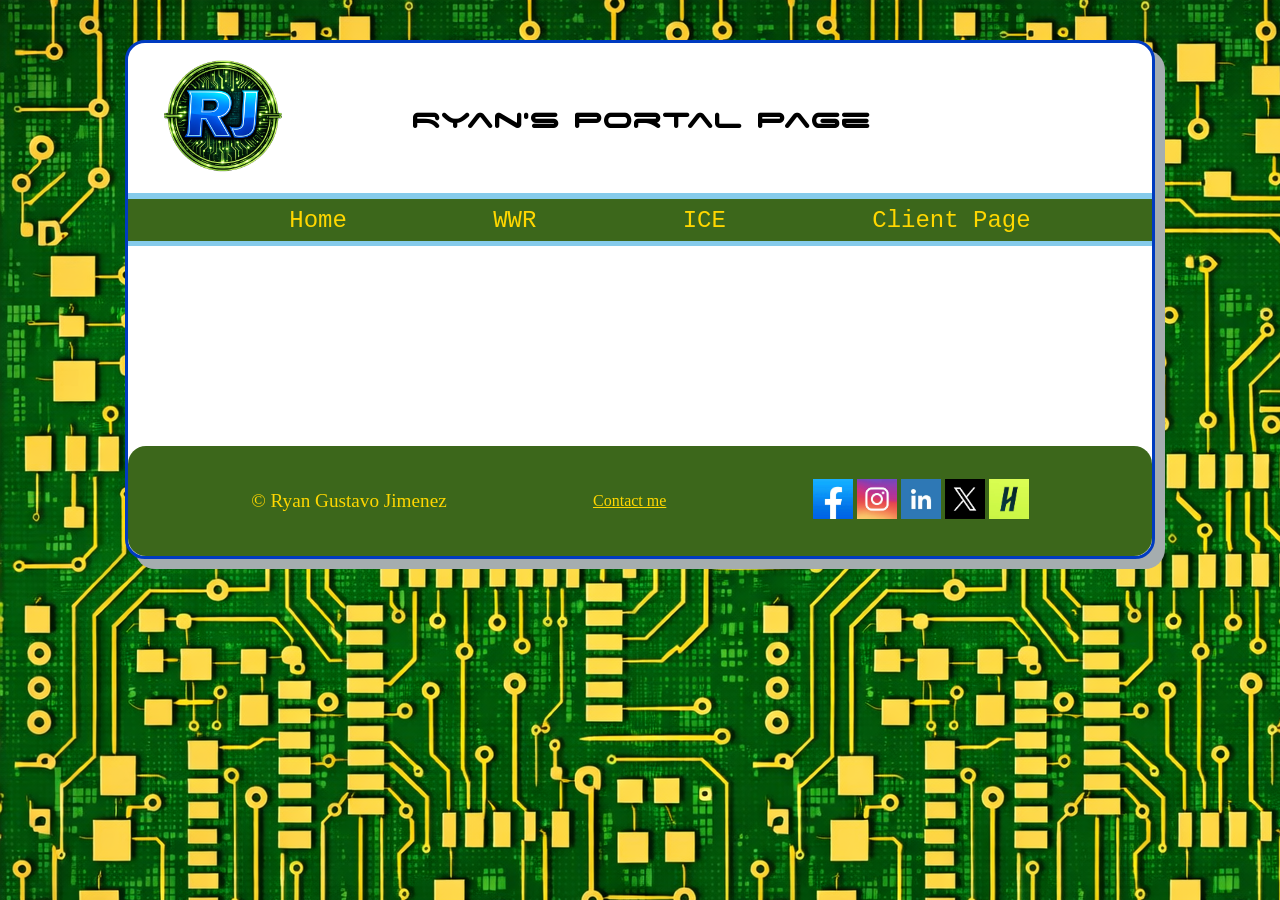
==== client_page.html @ 9454cf41 "added client page" ====
<!DOCTYPE html>
<html lang="en">
<head>
    <meta charset="UTF-8">
    <meta name="viewport" content="width=something, initial-scale=1.0">
    <title>Home|Ryan Jimenez Portal Page</title>
    <link href="styles/styles.css" rel="stylesheet"> 
</head>
<body>
  <div id="wrapper">
    <header>
         <img src="images/logo.png" width="150" alt="site logo">
             <h1>Ryan's Portal Page</h1>
    </header>
    <nav>
        <ul id="navigation_bar">
            <li><a href="index.html">Home</a></li>
            <li><a href="wwr/index.html" target="_blank">WWR</a></li>
            <li><a href="ice.html">ICE</a></li>
            <li><a href="client_page.html">Client Page</a></li>
        </ul>
    </nav>

    <main>
       
    </main>
    <footer>
        <p>&copy; Ryan Gustavo Jimenez</p>
        <a href="mailto:ryan.jimenez204@gmail.com" id="email">Contact me</a>
        <div class="social">
            <a href="https://www.facebook.com/ryan.jimenez.489153/about/?fb_profile_edit_entry_point=%7B%22click_point%22%3A%22edit_profile_button%22%2C%22feature%22%3A%22profile_header%22%7D&id=61551556254546&sk=about" target="_blank">
                <img src="images/facebook.jpg" alt="Facebook icon">
            </a>
            <a href="https://www.instagram.com/ryan_g_jimenez/?hl=en" target="_blank">
                <img src="images/insta.jpg" alt="Instagram icon">
            </a>
            <a href="https://www.linkedin.com/in/ryan-g-jimenez/" target="_blank">
                <img src="images/linkedin.jpg" alt="LinkedIn icon">
            </a>
            <a href="https://x.com/jimenez_ry20064" target="_blank">
                <img src="images/x.png" alt="X icon">
            </a>
            <a href="https://byui.joinhandshake.com/profiles/dve7mb" target="_blank">
                <img src="images/handshake.jpg" alt="Handshake icon">
            </a>
        </div>
    </footer>
  </div>





  
</body>
</html>
---- styles/styles.css ----
@font-face {
    font-family: spaceage;
    src: url(../fonts/space\ age.ttf);
}


body{
    background: url(../images/circut_board2.png);
    margin: 0;
    min-height: 100vh;
    display: flex;
    flex-direction: column;

}

main {
   flex: 1;
}

#wrapper{
    border: 3px solid #003BC0;
    border-radius: 20px;
    width: 1024px;
    margin: 40px auto;
    box-shadow: 10px 10px #a5adaf;
    background-color: white;

}

h1 {
    font-family: spaceage;
    text-align: center;
    margin: 0;
    line-height: 150px;
}

main section{

    background-color: #a5adaf;
    border: 12px solid #003BC0;
    padding: 40px 0;
    margin-top: 80px;

}


header img{
    position: absolute;
    left: 20px;
    top: 50%;
    transform: translateY(-50%);
}

header {
    position: relative;
    height: 150px;
    border-bottom: 3px solid #85CBEB;
}


nav{
    width: 100%;
    background: #3C671B;
    border-bottom: 5px solid #85CBEB;
    border-top: 3px solid #85CBEB;
    box-sizing: border-box;
    font-family: 'Courier New', Courier, monospace;
    font-size: 1.5em;
    height: 50px;

}

nav ul{
    display: flex;
    justify-content: space-evenly;
    list-style-type: none;
    margin: 0;
}

nav a {
    display: block;
    padding: 15px 25px;
    color: gold;
    text-decoration: none;
}



nav li {
    display: flex;
    height: 42px;
    align-items: center;
}

nav li:hover {
    background-color: #6D9A37;
}

.project_boxes{
    display: flex;
    align-items: center;
    justify-content: center;
    border: none;
    background: white;
    padding: 40px 0;
    margin: 0 auto;
}

.project_boxes ul {
    list-style-type: none;
    padding: 0;
    margin: 0 auto;

    display: grid;
    grid-template-columns: repeat(2, 1fr);
    gap: 30px;
    width: 90%;
    max-width: 900px;


}

.project_boxes li {
    background: white;
    border-radius: 10px;
    overflow: hidden;
    box-shadow: 0 4px 8px rgba(0, 0, 0, 0.1);
    transition: transform 0.3s ease;

    height: auto;
}

.project_boxes li:hover {
    transform: translateY(-8px);
}

.project_boxes a{
    display: block;
    text-decoration: none;
    color: black;
}

.project_boxes img{
    width: 100%;
    height: 200px;
    object-fit: contain;
}

.project_boxes h3{
    text-align: center;
    padding: 15px;
}

.project_boxes p{
    text-align: center;
    padding: 10px;
}

footer {
    background-color: #3C671B ;
    color: #001C35;
    padding: 25px 50px;
    margin-top: 200px;
    display: flex;
    justify-content: space-around;
    align-items: center;
    border-radius: 18px;
}

.social img{
    height: 40px;
    width: auto;
}

footer p{
    text-decoration: none;
    color: gold;
    font-size: larger;
}

#email{
    text-decoration: underline;
    color: gold;
}

.social a{
    text-decoration: none;
}

footer a:hover {
    color: #85CBEB;
}
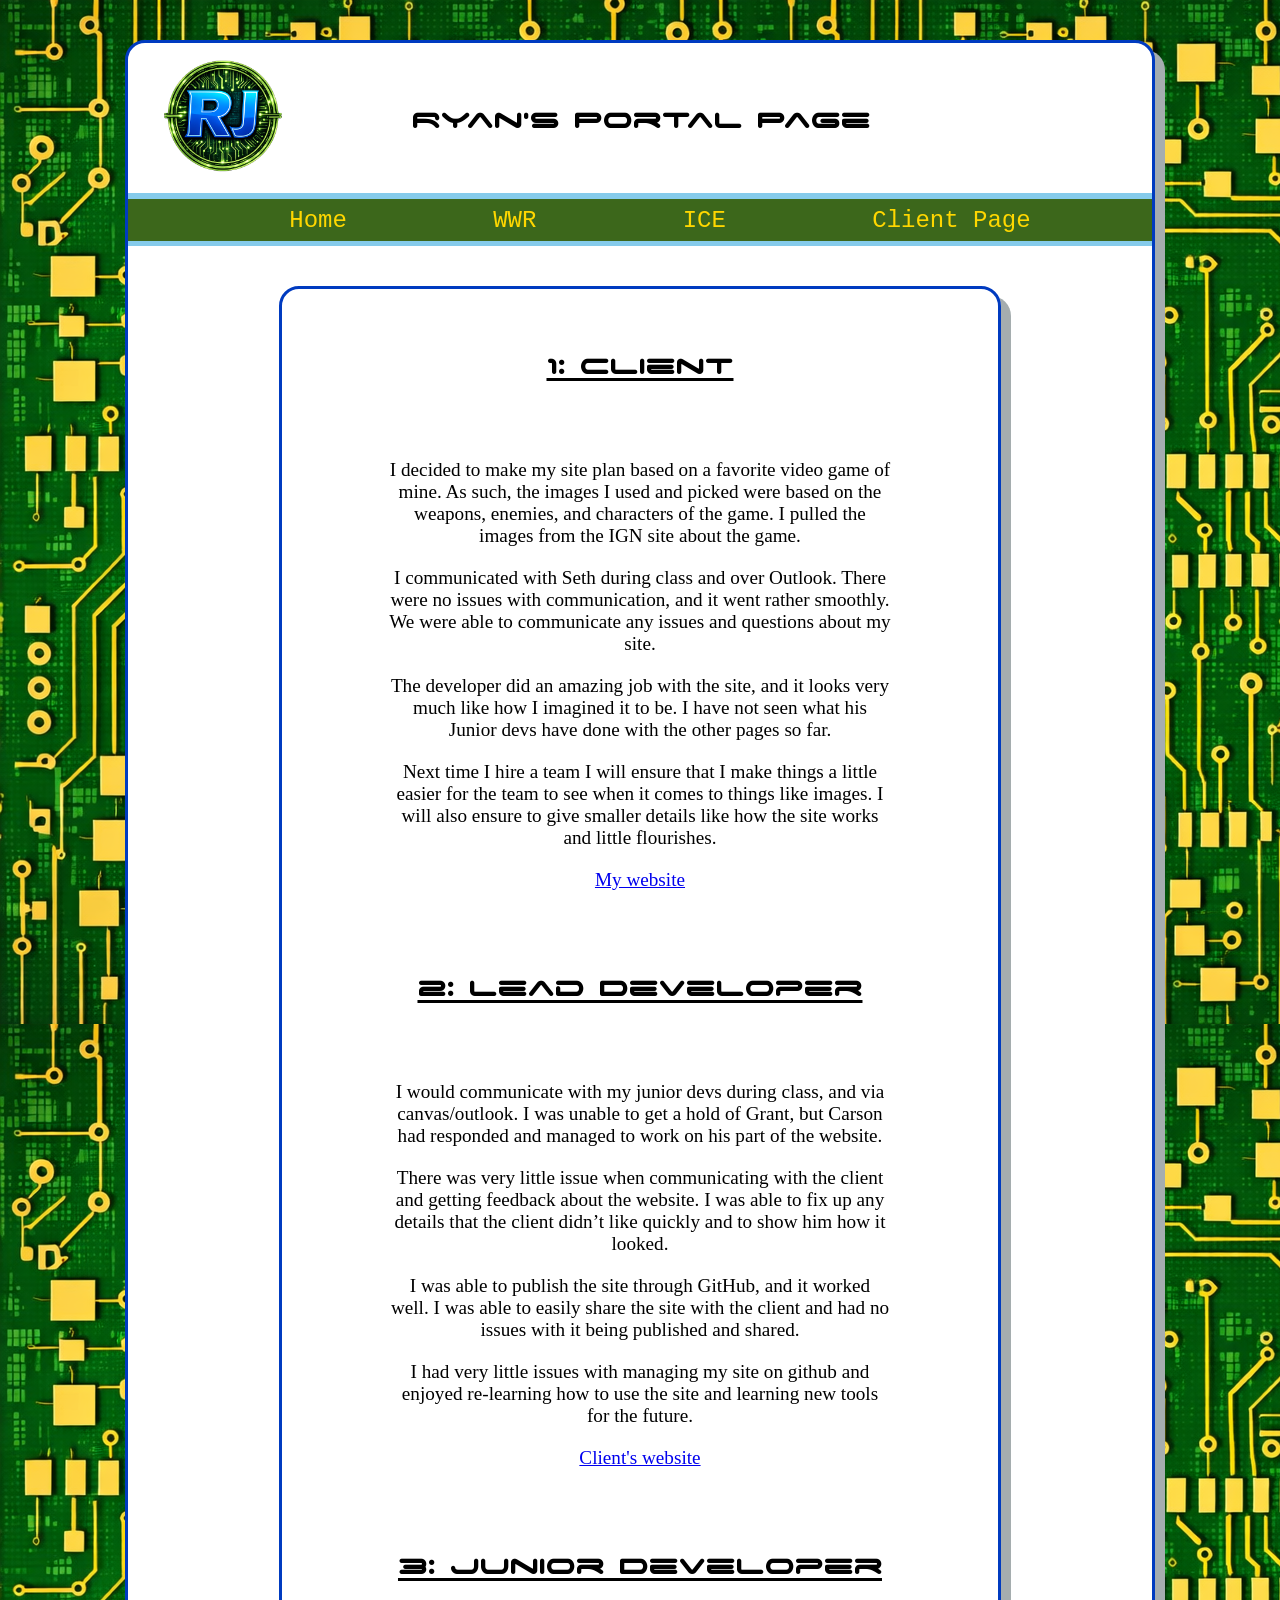
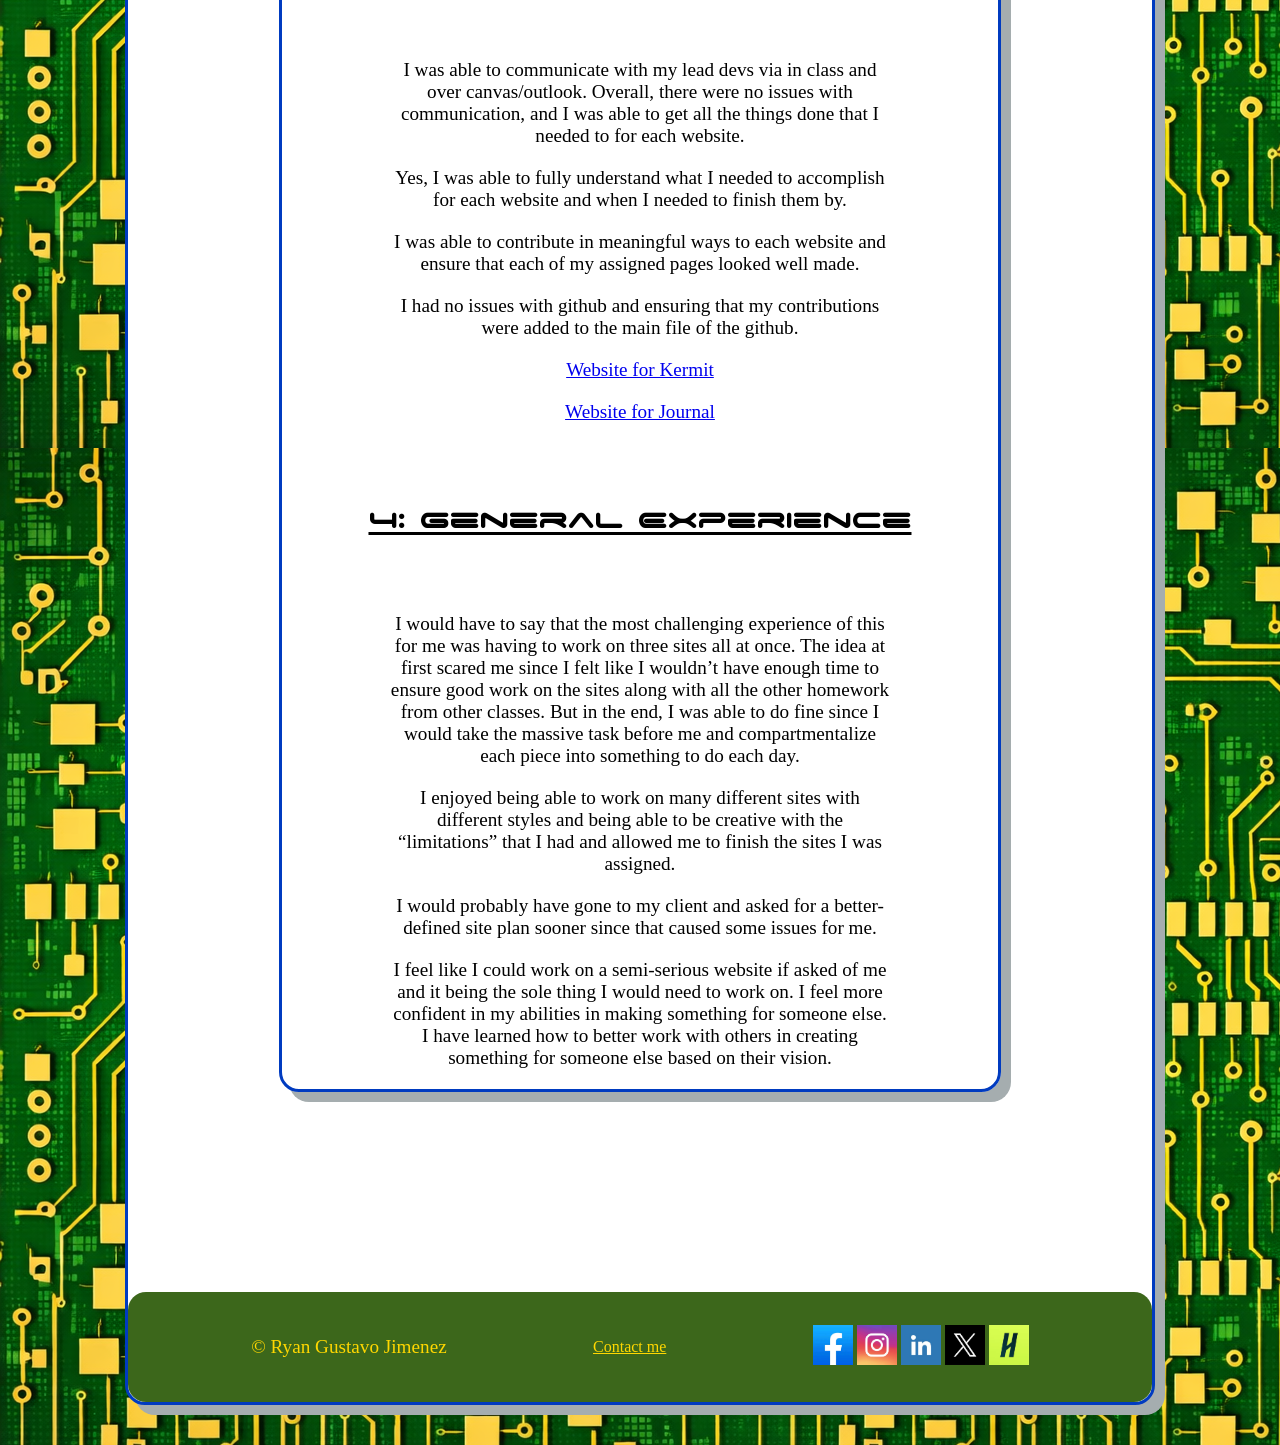
==== commit bc47e412: "report" ====
--- a/client_page.html
+++ b/client_page.html
@@ -22,7 +22,47 @@
     </nav>
 
     <main>
-       
+        <div id="report">
+            <h1>1: Client</h1>
+            <p>I decided to make my site plan based on a favorite video game of mine. As such, the images I used and picked were based on the weapons, enemies, and characters of the game. I pulled the images from the IGN site about the game. </p>
+            <p>I communicated with Seth during class and over Outlook. There were no issues with communication, and it went rather smoothly. We were able to communicate any issues and questions about my site. </p>
+            <p>The developer did an amazing job with the site, and it looks very much like how I imagined it to be. I have not seen what his Junior devs have done with the other pages so far. </p>
+            <p>Next time I hire a team I will ensure that I make things a little easier for the team to see when it comes to things like images. I will also ensure to give smaller details like how the site works and little flourishes.</p>
+            <a href="https://j-seth-jones.github.io/wdd130-jimenez/" target="_blank"><p>My website</p></a>
+
+
+            <h1>2: Lead Developer</h1>
+            <p>I would communicate with my junior devs during class, and via canvas/outlook. I was unable to get a hold of Grant, but Carson had responded and managed to work on his part of the website. </p>
+            <p>There was very little issue when communicating with the client and getting feedback about the website. I was able to fix up any details that the client didn’t like quickly and to show him how it looked. </p>
+            <p>I was able to publish the site through GitHub, and it worked well. I was able to easily share the site with the client and had no issues with it being published and shared. </p>
+            <p>I had very little issues with managing my site on github and enjoyed re-learning how to use the site and learning new tools for the future. </p>
+            <a href="https://greengorilla774.github.io/wdd130-Rust/" target="_blank"><p>Client's website</p></a>
+
+            <h1>3: Junior Developer</h1>
+            <p>I was able to communicate with my lead devs via in class and over canvas/outlook. Overall, there were no issues with communication, and I was able to get all the things done that I needed to for each website. </p>
+            <p>Yes, I was able to fully understand what I needed to accomplish for each website and when I needed to finish them by. </p>
+            <p>I was able to contribute in meaningful ways to each website and ensure that each of my assigned pages looked well made. </p>
+            <p>I had no issues with github and ensuring that my contributions were added to the main file of the github. </p>
+            <a href="https://rebeljakefang.github.io/wdd130-stanford/page1.html" target="_blank"><p>Website for Kermit</p></a>
+
+            <a href="https://5hq8r7k4dk-code.github.io/wdd130-rygg/journal.html" target="_blank"><p>Website for Journal</p> </a>
+
+            <h1>4: General Experience</h1>
+            <p>I would have to say that the most challenging experience of this for me was having to work on three sites all at once. The idea at first scared me since I felt like I wouldn’t have enough time to ensure good work on the sites along with all the other homework from other classes. But in the end, I was able to do fine since I would take the massive task before me and compartmentalize each piece into something to do each day. </p>
+            <p>I enjoyed being able to work on many different sites with different styles and being able to be creative with the “limitations” that I had and allowed me to finish the sites I was assigned. </p>
+            <p>I would probably have gone to my client and asked for a better-defined site plan sooner since that caused some issues for me. </p>
+            <p>I feel like I could work on a semi-serious website if asked of me and it being the sole thing I would need to work on. I feel more confident in my abilities in making something for someone else. I have learned how to better work with others in creating something for someone else based on their vision. </p>
+            
+        </div>
+
+
+
+
+
+
+
+
+
     </main>
     <footer>
         <p>&copy; Ryan Gustavo Jimenez</p>
--- a/styles/styles.css
+++ b/styles/styles.css
@@ -191,3 +191,24 @@
     color: #85CBEB;
 }
 
+#report {
+    border: 3px solid #003BC0;
+    border-radius: 20px;
+    width: 70%;
+    margin: 40px auto;
+    text-align: center;
+    box-shadow: 10px 10px #a5adaf;
+}
+
+#report h1 {
+    text-decoration: underline;
+    
+
+}
+
+#report p {
+    font-size: larger;
+    width: 70%;
+    margin: 20px auto;
+
+}
